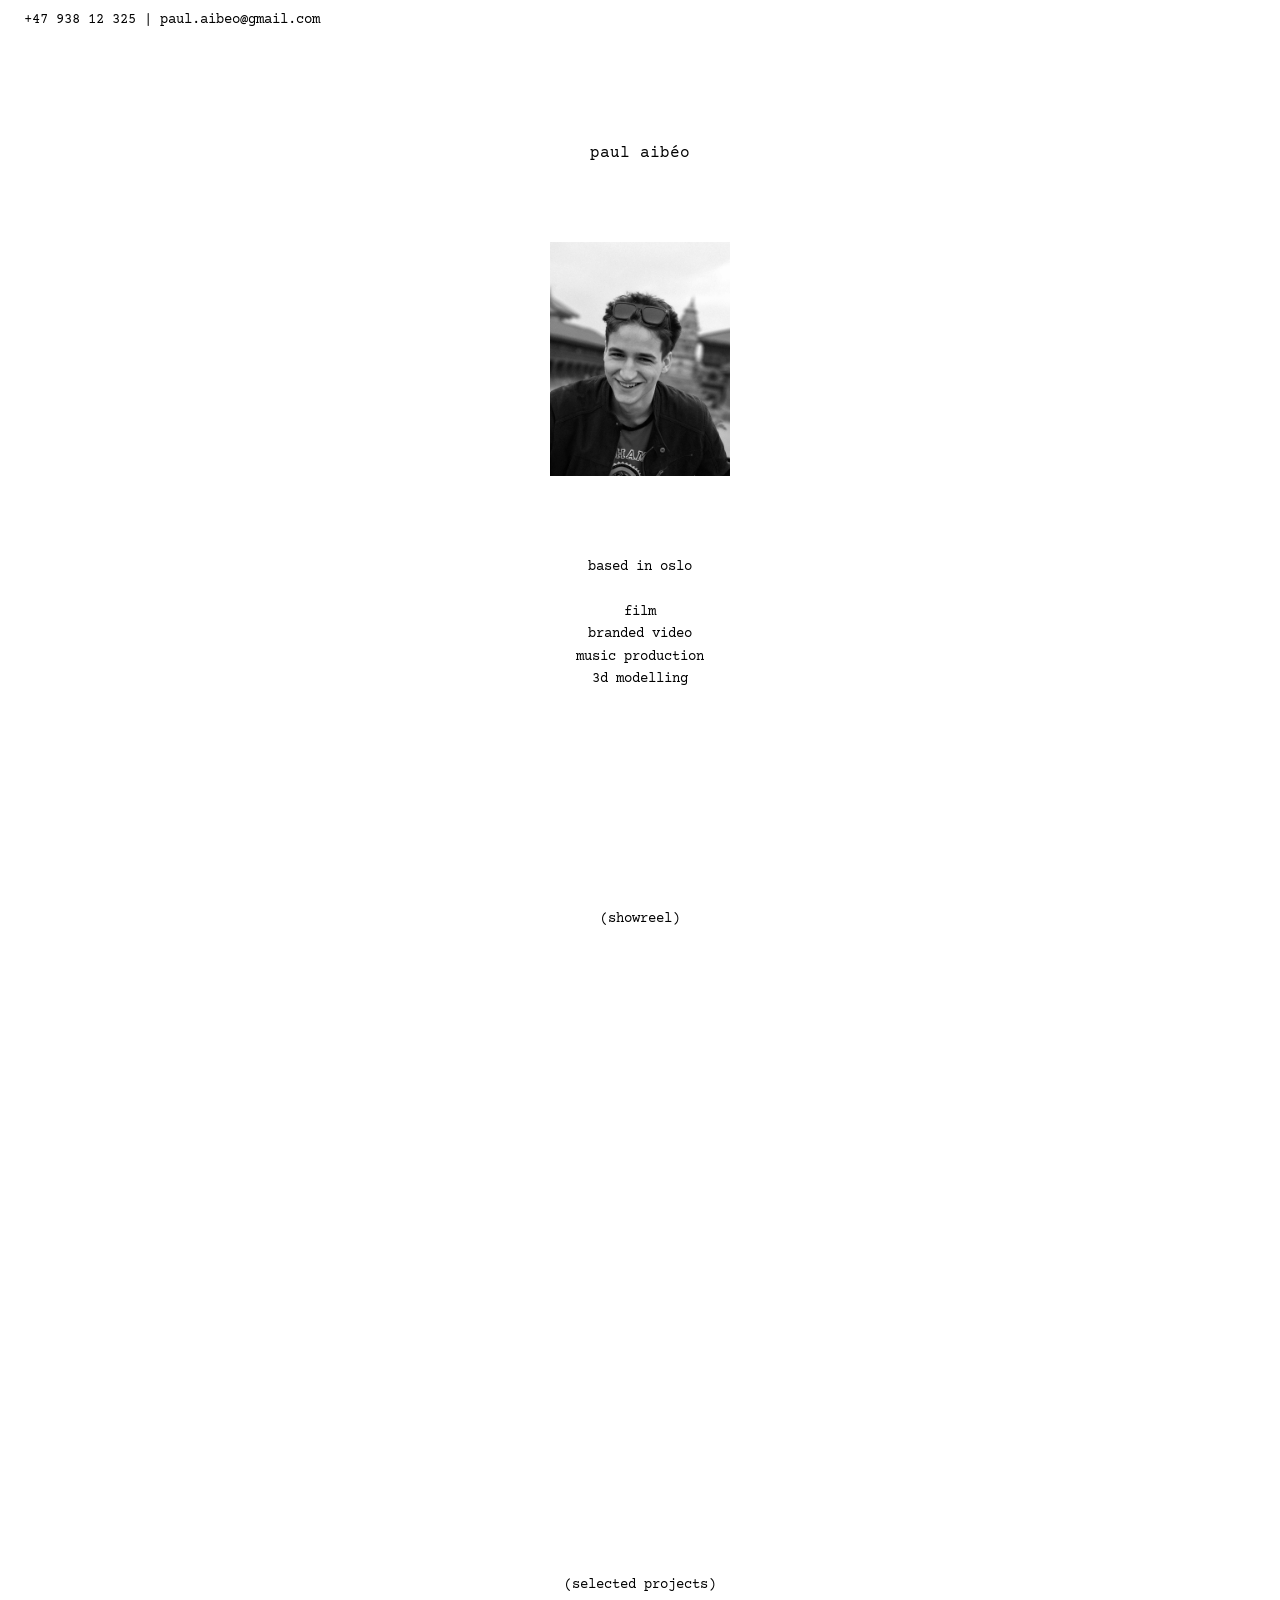
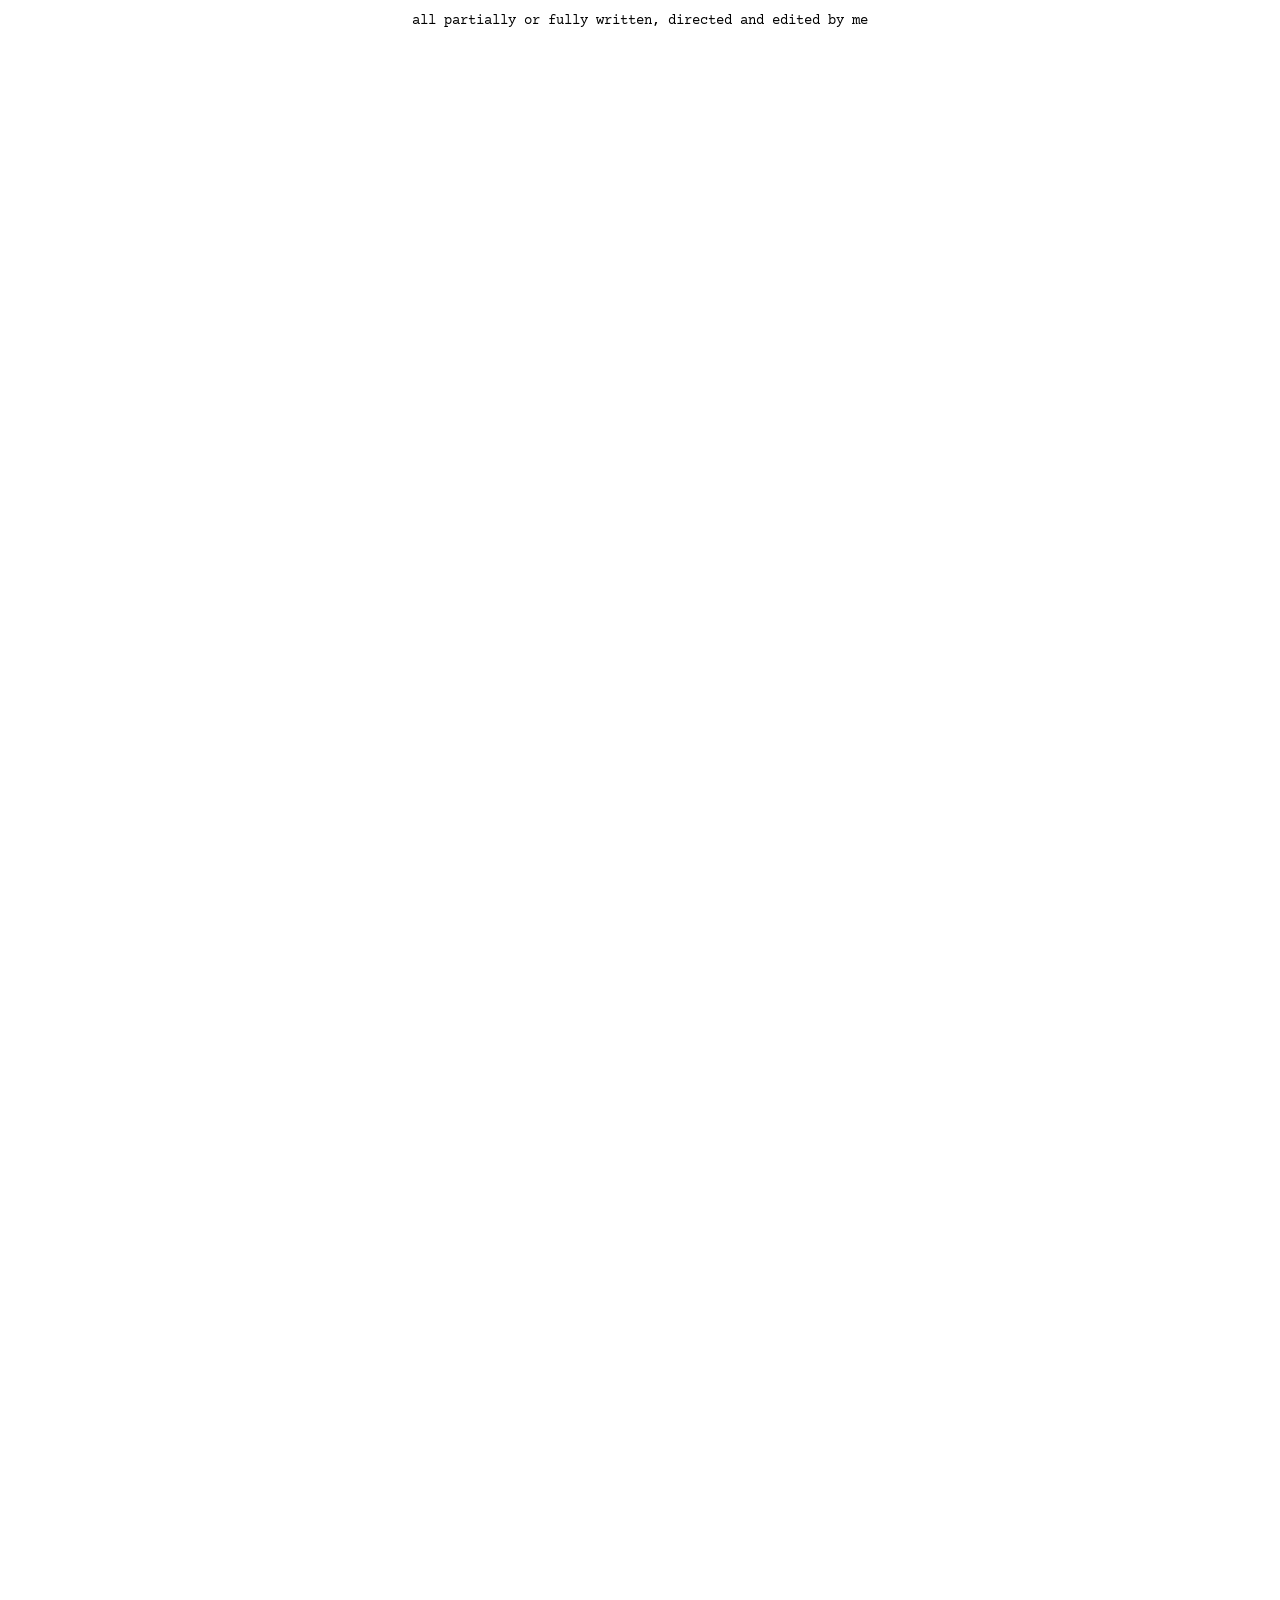
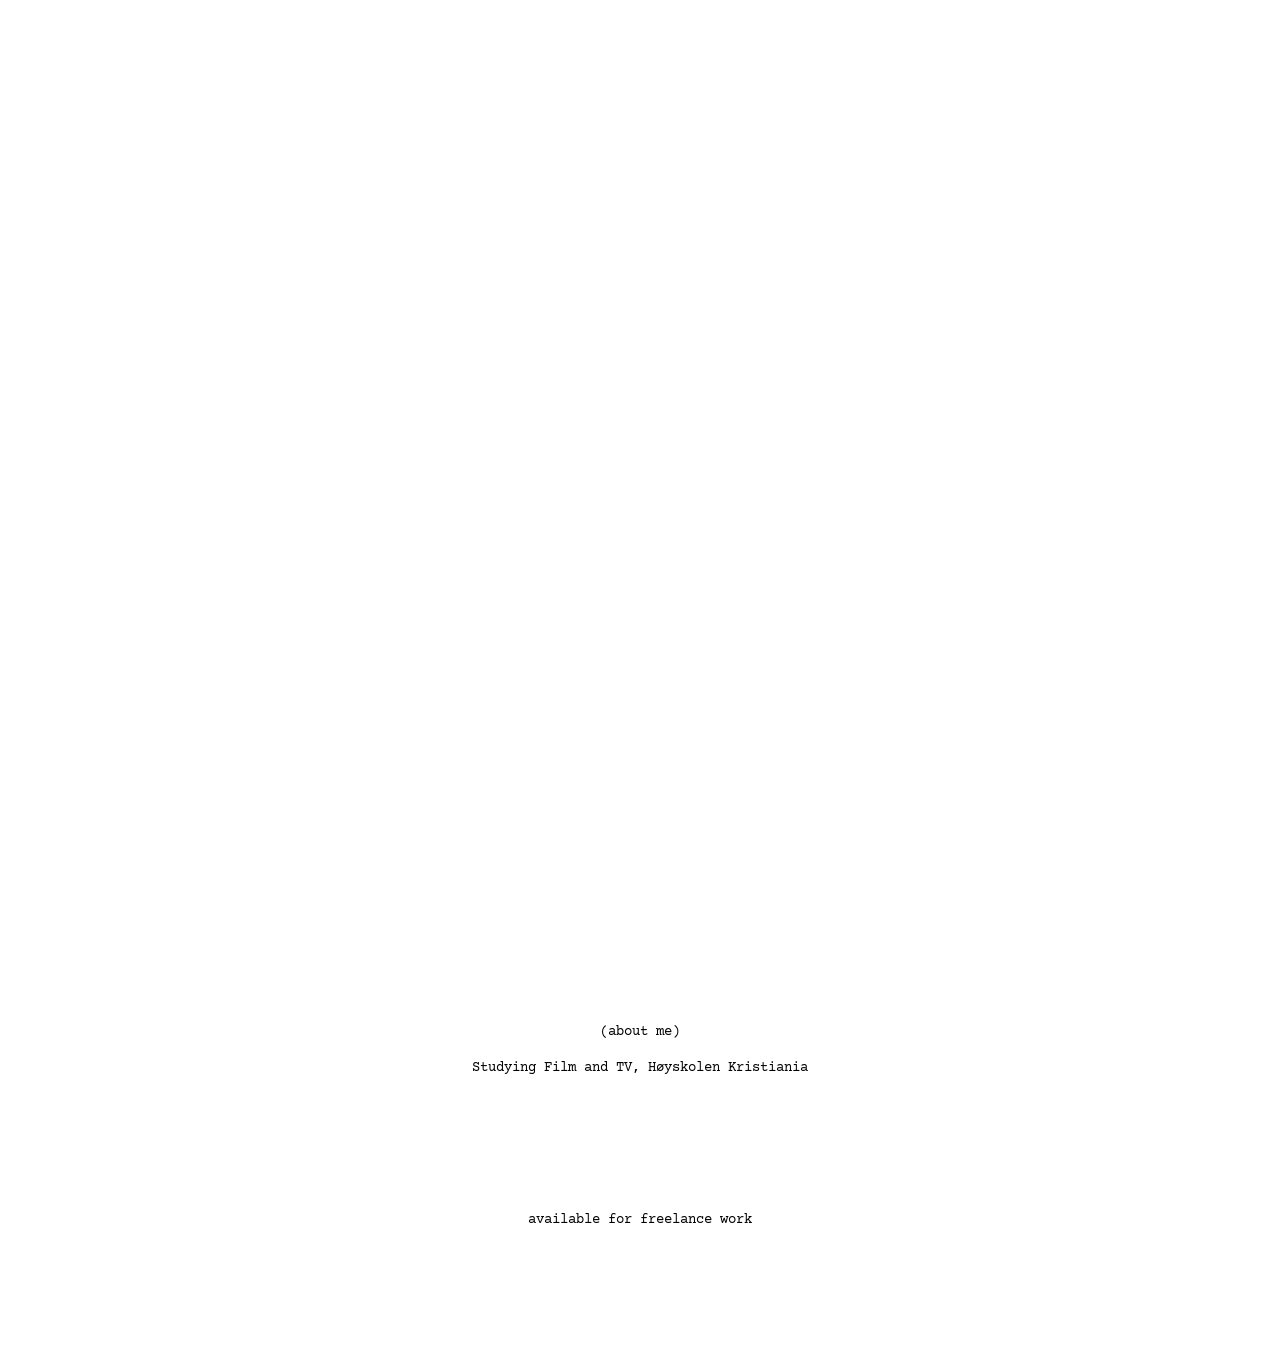
==== index.html @ a732b8fb "work pls" ====
<!DOCTYPE html>
<html lang="en">
<head>

  <meta charset="UTF-8" />
  <meta name="viewport" content="width=device-width, initial-scale=1.0" />

  <title>paul aibéo</title>

  <!-- FAVICONS -->

  <link rel="icon" type="image/png" href="assets/icon/favicon-96x96.png" sizes="96x96" />
  <link rel="icon" type="image/svg+xml" href="assets/icon/favicon.svg" />
  <link rel="shortcut icon" href="assets/icon/favicon.ico" />
  <link rel="apple-touch-icon" sizes="180x180" href="assets/icon/apple-touch-icon.png" />
  <link rel="manifest" href="assets/icon/site.webmanifest" />

  <!-- FONT -->

  <link rel="preconnect" href="https://fonts.googleapis.com">
  <link rel="preconnect" href="https://fonts.gstatic.com" crossorigin>

  <link
    href="https://fonts.googleapis.com/css2?family=Courier+Prime:wght@400;700&display=swap"
    rel="stylesheet"
  >

  <!-- CSS -->

  <link rel="stylesheet" href="style.css" />

</head>

<body>

  <!-- TOP BAR -->

  <header class="top-bar">
    <div class="contact">
      +47 938 12 325 | paul.aibeo@gmail.com
    </div>
  </header>

  <main>

    <!-- INTRO -->

    <section class="intro">

      <p class="name">paul aibéo</p>

      <img
        class="portrait"
        src="./assets/portrait.jpg"
        alt="Portrait of Paul Aibeo"
      >

      <p class="description">
        based in oslo
        <br><br>
        film
        <br>
        branded video
        <br>
        music production
        <br>
        3d modelling
      </p>

    </section>

    <!-- SHOWREEL -->

    <section class="showreel reveal">

      <p class="section-label">(showreel)</p>

      <div
        class="project reveal"
        data-youtube-id="ly36kn0ug4k"
      >
        <video
          class="preview"
          muted
          loop
          playsinline
          autoplay
          preload="metadata"
        >
          <source
            src="./assets/previews/fixed-showreel-preview.mp4"
            type="video/mp4"
          >
        </video>
      </div>

    </section>

    <!-- PROJECTS -->

    <section class="projects reveal">

      <p class="section-label">(selected projects)</p>

      <p class="section-sub">
        all partially or fully written, directed and edited by me
      </p>

      <!-- PROJECT 1 -->

      <div
        class="project vertical reveal"
        data-youtube-id="lMwBCl3zhaA"
      >
        <video
          class="preview"
          muted
          loop
          playsinline
          autoplay
          preload="metadata"
        >
          <source
            src="./assets/previews/fixed-zenit-preview.mp4"
            type="video/mp4"
          >
        </video>
      </div>

      <!-- PROJECT 2 -->

      <div
        class="project project-16x9 reveal"
        data-youtube-id="xQGN3aLCkiU"
      >
        <video
          class="preview"
          muted
          loop
          playsinline
          autoplay
          preload="metadata"
        >
          <source
            src="./assets/previews/fixed-kjetil-preview.mp4"
            type="video/mp4"
          >
        </video>
      </div>

      <!-- PROJECT 3 -->

      <div
        class="project project-4x3 reveal"
        data-youtube-id="zaK0rC0Y6Hg"
      >
        <video
          class="preview"
          muted
          loop
          playsinline
          autoplay
          preload="metadata"
        >
          <source
            src="./assets/previews/fixed-brakhage-preview.mp4"
            type="video/mp4"
          >
        </video>
      </div>

      <!-- PROJECT 4 -->

      <div
        class="project project-16x9 reveal"
        data-youtube-id="iNcObW4V3NY"
      >
        <video
          class="preview"
          muted
          loop
          playsinline
          autoplay
          preload="metadata"
        >
          <source
            src="./assets/previews/fixed-musical-preview.mp4"
            type="video/mp4"
          >
        </video>
      </div>

      <!-- PROJECT 5 -->

      <div
        class="project project-4x3 reveal"
        data-youtube-id="LJxk9m4B0i8"
      >
        <video
          class="preview"
          muted
          loop
          playsinline
          autoplay
          preload="metadata"
        >
          <source
            src="./assets/previews/fixed-usa-preview.mp4"
            type="video/mp4"
          >
        </video>
      </div>

      <!-- PROJECT 6 -->

      <div
        class="project project-16x9 reveal"
        data-youtube-id="GTPpgZ4Pwic"
      >
        <video
          class="preview"
          muted
          loop
          playsinline
          autoplay
          preload="metadata"
        >
          <source
            src="./assets/previews/fixed-ikkedra-preview.mp4"
            type="video/mp4"
          >
        </video>
      </div>

    </section>

    <!-- ABOUT -->

    <section class="about-me reveal">

      <p class="section-label">(about me)</p>

      <p class="about-text">
        Studying Film and TV, Høyskolen Kristiania
        <br><br>
      </p>

    </section>

    <p class="freelance reveal">
      available for freelance work
    </p>

  </main>

  <!-- MODAL -->

  <div id="video-modal"></div>

  <script src="script.js"></script>

</body>
</html>
---- style.css ----
* {
  box-sizing: border-box;
}

body {
  margin: 0;
  background: white;
  color: black;
  font-family: "Courier Prime", monospace;
}

/* TOP BAR */

.top-bar {
  position: fixed;
  top: 0;
  width: 100%;
  padding: 12px 24px;
  background: white;
  z-index: 100;
  font-size: 14px;
}

/* MAIN */

main {
  max-width: 900px;
  margin: 0 auto;
  padding-top: 10%;
  text-align: center;
}

/* INTRO */

.intro {
  margin-bottom: 220px;
}

.name {
  font-size: 16px;
  margin-bottom: 80px;
}

.portrait {
  width: 180px;
  display: block;
  margin: 0 auto 80px;
}

.description {
  font-size: 14px;
  line-height: 1.6;
}

/* TEXT */

.section-label,
.section-sub,
.about-text,
.freelance {
  font-size: 14px;
}

.section-label {
  margin-bottom: 20px;
  margin-top: 20%;
}

.section-sub {
  margin-bottom: 120px;
  
}

.about-me {
  margin-top: 120px;
}

.freelance {
  margin: 120px 0;
}

/* PROJECTS */

.project {
  width: 100%;
  margin: 0 auto 12px;
  overflow: hidden;
  cursor: pointer;
}

.project video {
  width: 100%;
  height: 100%;
  object-fit: cover;
  display: block;
}

/* RATIOS */

.vertical {
  width: 280px;
  aspect-ratio: 9 / 16;
}

.project-16x9 {
  width: 70%;
  aspect-ratio: 16 / 9;
}

.project-4x3 {
  width: 50%;
  aspect-ratio: 4 / 3;
}

/* HOVER */

.preview {
  transition: opacity 0.3s ease;
}

@media (hover: hover) {
  .project:hover .preview {
    opacity: 0.85;
  }
}

/* MODAL */

#video-modal {
  position: fixed;
  inset: 0;
  background: rgba(255,255,255,0.96);
  display: none;
  align-items: center;
  justify-content: center;
  z-index: 999;
}

#video-modal.active {
  display: flex;
}

#video-modal iframe {
  width: 85%;
  aspect-ratio: 16 / 9;
  border: none;
}

/* REVEAL */

.reveal {
  opacity: 0;
  transform: translateY(24px);
  transition:
    opacity 0.8s ease,
    transform 0.8s ease;
}

.reveal.reveal-active {
  opacity: 1;
  transform: translateY(0);
}

/* MOBILE */

@media (max-width: 768px) {

  main {
    padding-top: 100px;
  }

  .intro {
    margin-bottom: 120px;
  }

  .vertical {
    width: 60%;
  }

  .project-16x9 {
    width: 100%;
  }

  .project-4x3 {
    width: 65%;
  }

  #video-modal iframe {
    width: 95%;
  }
}
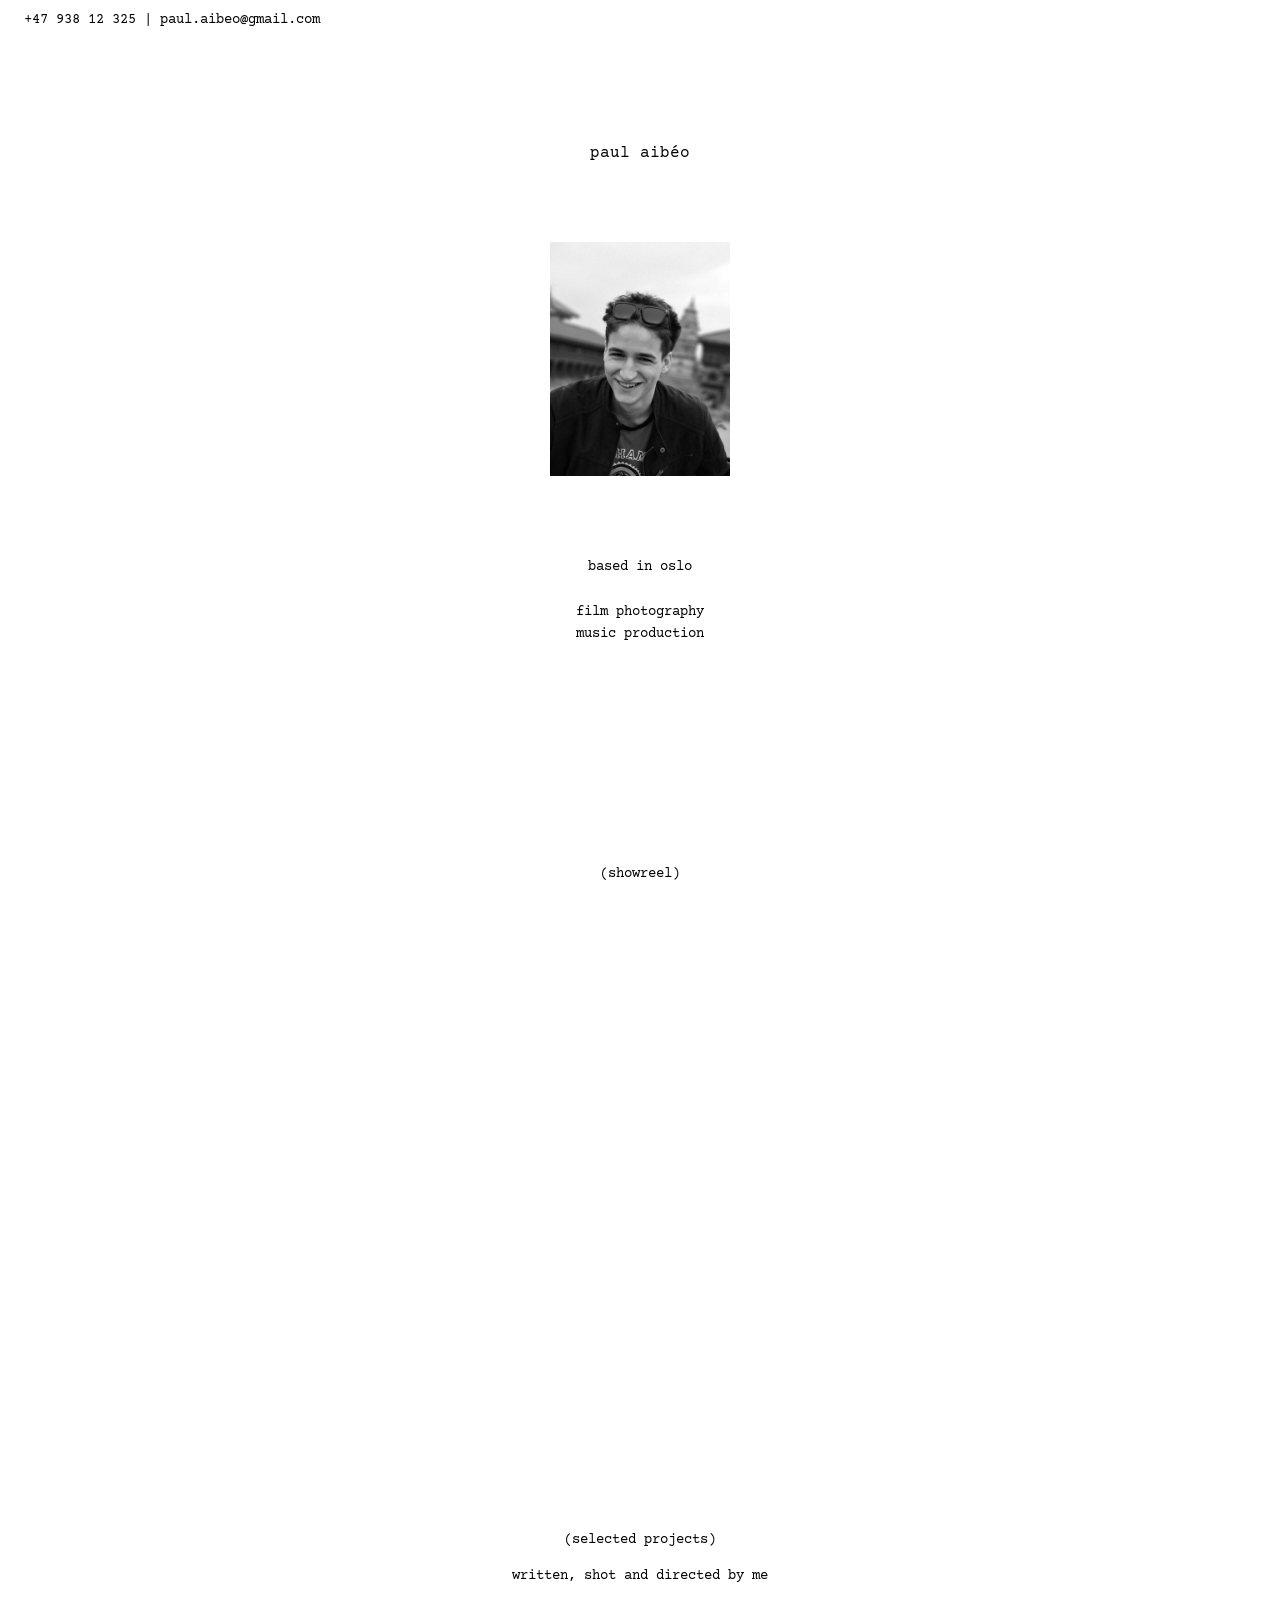
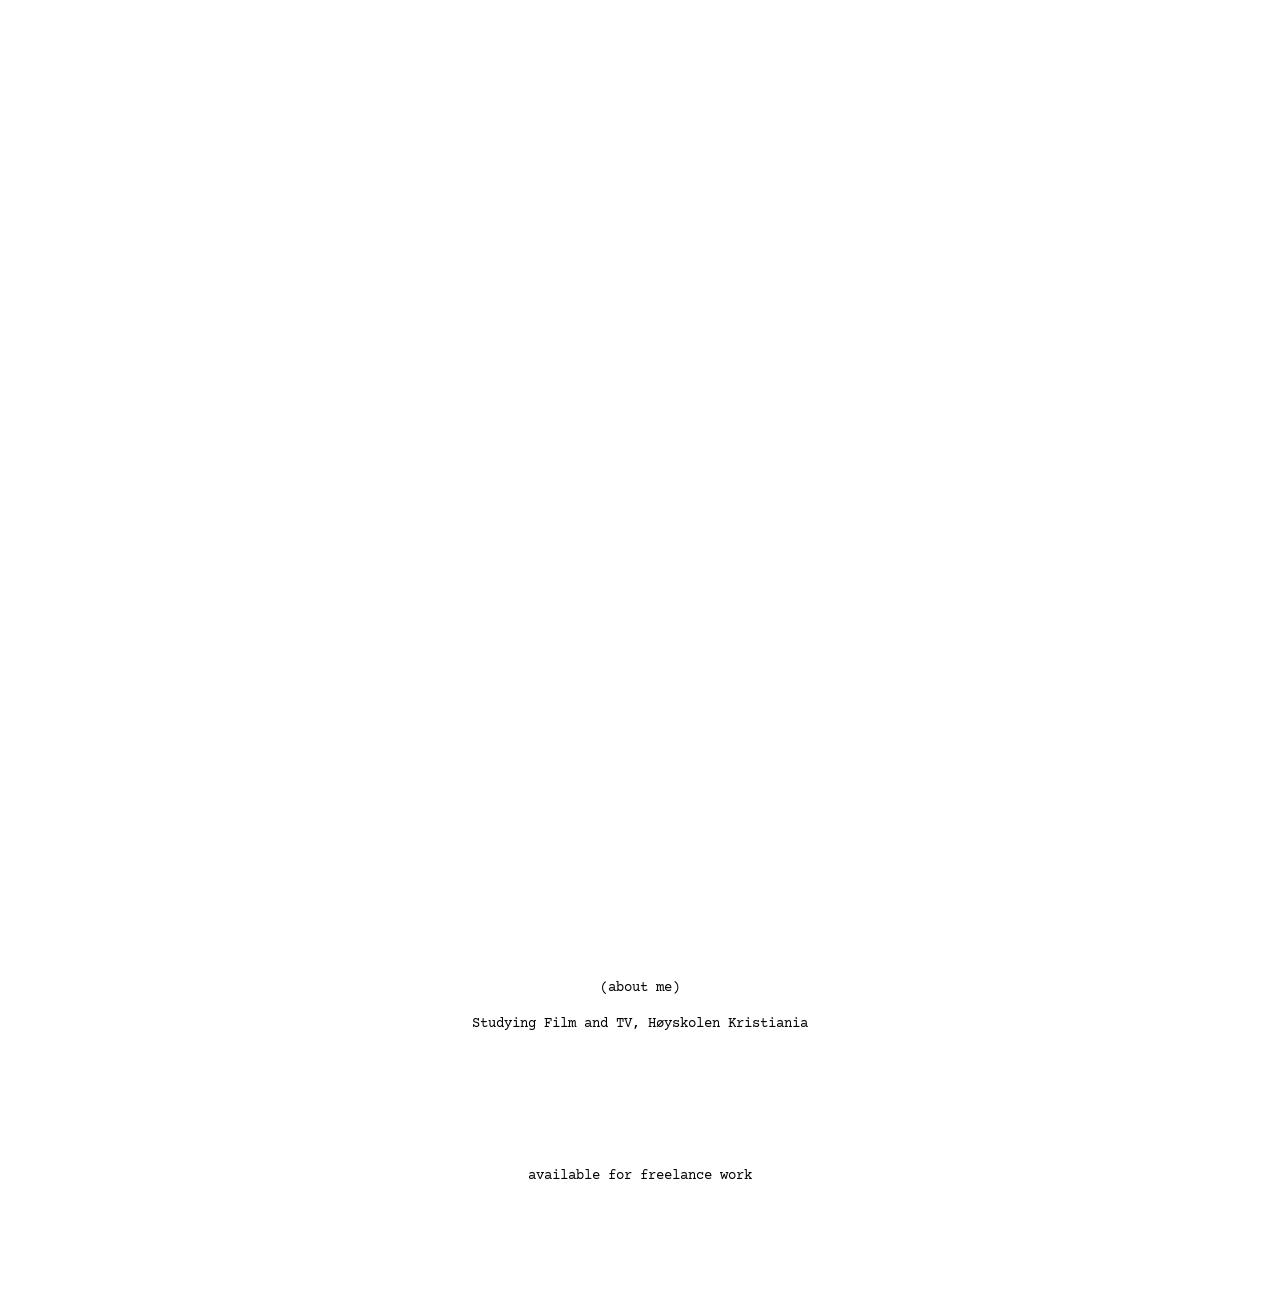
==== commit e0a8f2a3: "Update index.html" ====
--- a/index.html
+++ b/index.html
@@ -27,7 +27,7 @@
 
   <!-- CSS -->
 
-  <link rel="stylesheet" href="style.css" />
+  <link rel="stylesheet" href="style2.css" />
 
 </head>
 
@@ -41,6 +41,7 @@
     </div>
   </header>
 
+
   <main>
 
     <!-- INTRO -->
@@ -58,13 +59,9 @@
       <p class="description">
         based in oslo
         <br><br>
-        film
-        <br>
-        branded video
+        film photography
         <br>
         music production
-        <br>
-        3d modelling
       </p>
 
     </section>
@@ -77,7 +74,7 @@
 
       <div
         class="project reveal"
-        data-youtube-id="ly36kn0ug4k"
+        data-youtube-id="T4gyGeVFTtg"
       >
         <video
           class="preview"
@@ -103,7 +100,7 @@
       <p class="section-label">(selected projects)</p>
 
       <p class="section-sub">
-        all partially or fully written, directed and edited by me
+        written, shot and directed by me
       </p>
 
       <!-- PROJECT 1 -->
@@ -257,7 +254,7 @@
 
   <div id="video-modal"></div>
 
-  <script src="script.js"></script>
+  <script src="script2.js"></script>
 
 </body>
 </html>
--- a/style2.css
+++ b/style2.css
@@ -0,0 +1,192 @@
+* {
+  box-sizing: border-box;
+}
+
+body {
+  margin: 0;
+  background: white;
+  color: black;
+  font-family: "Courier Prime", monospace;
+}
+
+/* TOP BAR */
+
+.top-bar {
+  position: fixed;
+  top: 0;
+  width: 100%;
+  padding: 12px 24px;
+  background: white;
+  z-index: 100;
+  font-size: 14px;
+}
+
+/* MAIN */
+
+main {
+  max-width: 900px;
+  margin: 0 auto;
+  padding-top: 10%;
+  text-align: center;
+}
+
+/* INTRO */
+
+.intro {
+  margin-bottom: 220px;
+}
+
+.name {
+  font-size: 16px;
+  margin-bottom: 80px;
+}
+
+.portrait {
+  width: 180px;
+  display: block;
+  margin: 0 auto 80px;
+}
+
+.description {
+  font-size: 14px;
+  line-height: 1.6;
+}
+
+/* TEXT */
+
+.section-label,
+.section-sub,
+.about-text,
+.freelance {
+  font-size: 14px;
+}
+
+.section-label {
+  margin-bottom: 20px;
+  margin-top: 20%;
+}
+
+.section-sub {
+  margin-bottom: 120px;
+  
+}
+
+.about-me {
+  margin-top: 120px;
+}
+
+.freelance {
+  margin: 120px 0;
+}
+
+/* PROJECTS */
+
+.project {
+  width: 100%;
+  margin: 0 auto 12px;
+  overflow: hidden;
+  cursor: pointer;
+}
+
+.project video {
+  width: 100%;
+  height: 100%;
+  object-fit: cover;
+  display: block;
+}
+
+/* RATIOS */
+
+.vertical {
+  width: 280px;
+  aspect-ratio: 9 / 16;
+}
+
+.project-16x9 {
+  width: 70%;
+  aspect-ratio: 16 / 9;
+}
+
+.project-4x3 {
+  width: 50%;
+  aspect-ratio: 4 / 3;
+}
+
+/* HOVER */
+
+.preview {
+  transition: opacity 0.3s ease;
+}
+
+@media (hover: hover) {
+  .project:hover .preview {
+    opacity: 0.85;
+  }
+}
+
+/* MODAL */
+
+#video-modal {
+  position: fixed;
+  inset: 0;
+  background: rgba(255,255,255,0.96);
+  display: none;
+  align-items: center;
+  justify-content: center;
+  z-index: 999;
+}
+
+#video-modal.active {
+  display: flex;
+}
+
+#video-modal iframe {
+  width: 85%;
+  aspect-ratio: 16 / 9;
+  border: none;
+}
+
+/* REVEAL */
+
+.reveal {
+  opacity: 0;
+  transform: translateY(24px);
+  transition:
+    opacity 0.8s ease,
+    transform 0.8s ease;
+}
+
+.reveal.reveal-active {
+  opacity: 1;
+  transform: translateY(0);
+}
+
+/* MOBILE */
+
+@media (max-width: 768px) {
+
+  main {
+    padding-top: 100px;
+    padding: 20px;
+  }
+
+  .intro {
+    margin-bottom: 120px;
+  }
+
+  .vertical {
+    width: 60%;
+  }
+
+  .project-16x9 {
+    width: 100%;
+  }
+
+  .project-4x3 {
+    width: 65%;
+  }
+
+  #video-modal iframe {
+    width: 95%;
+  }
+}
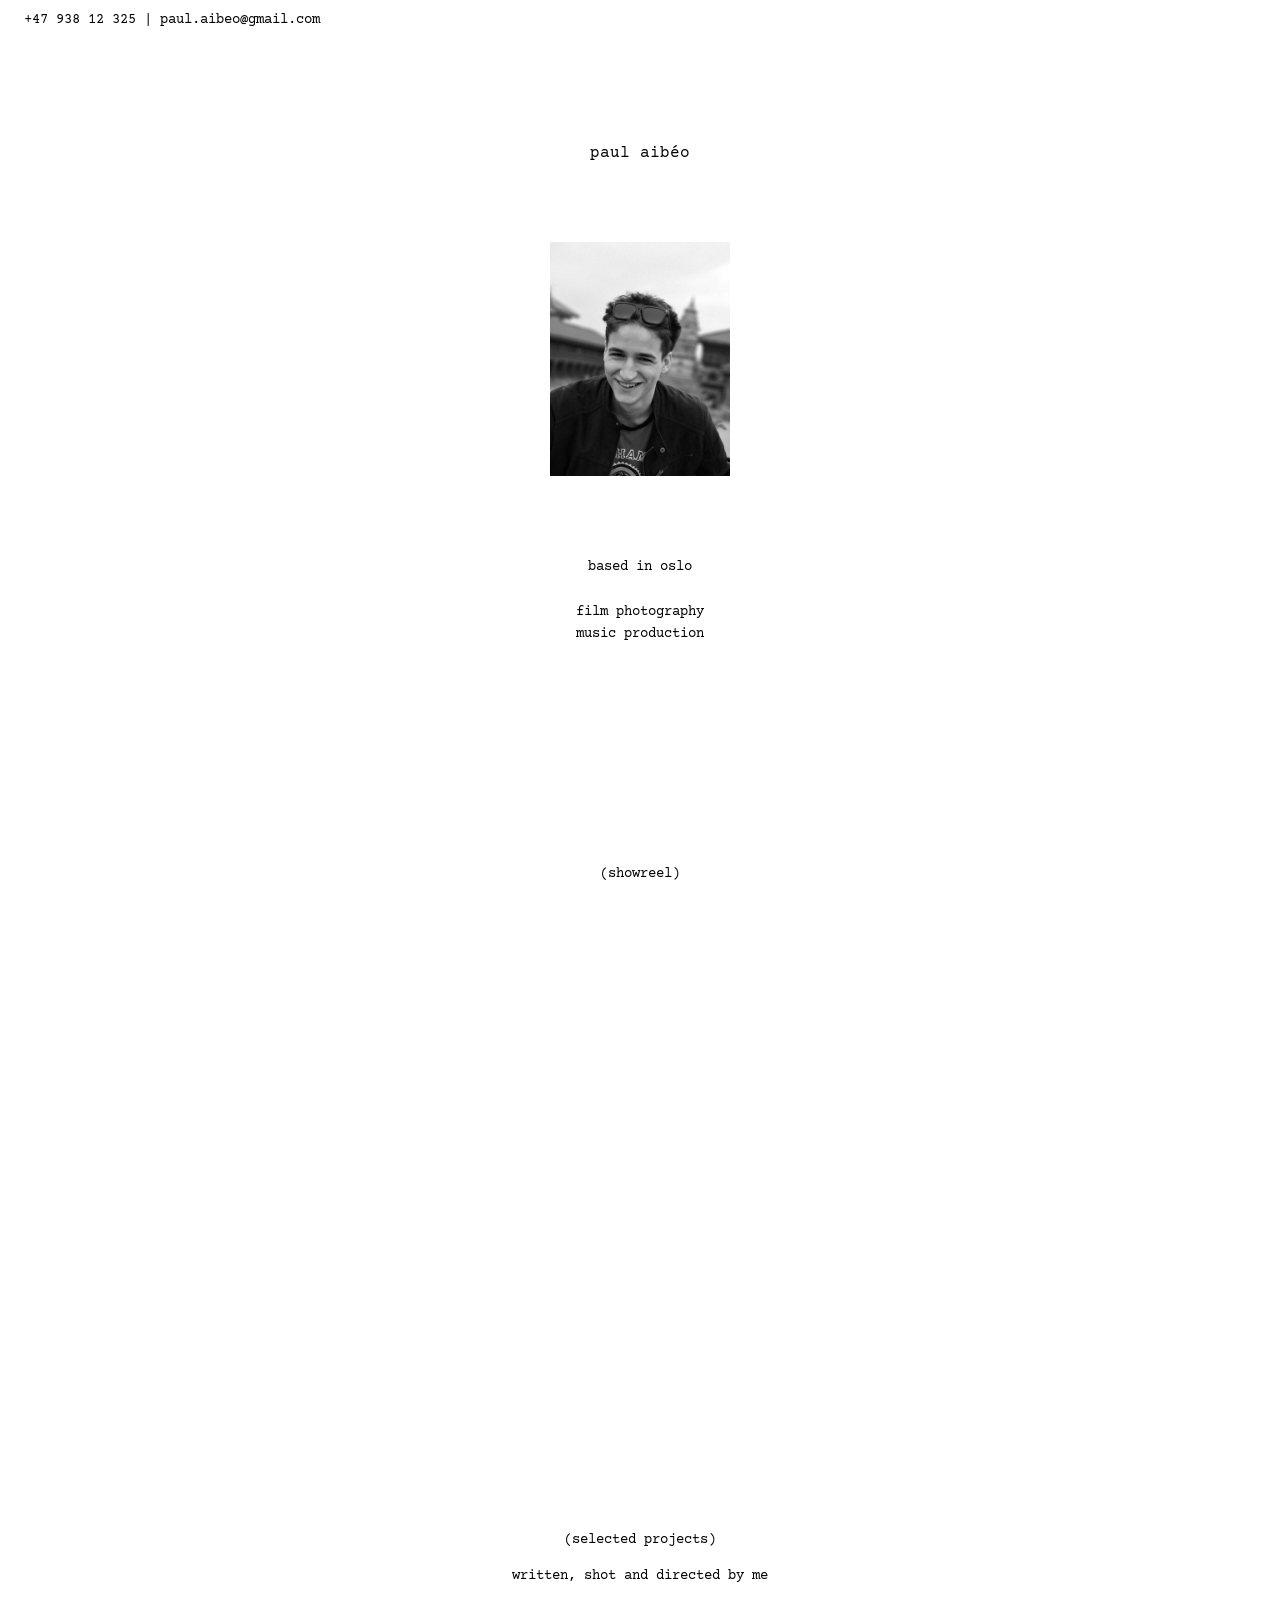
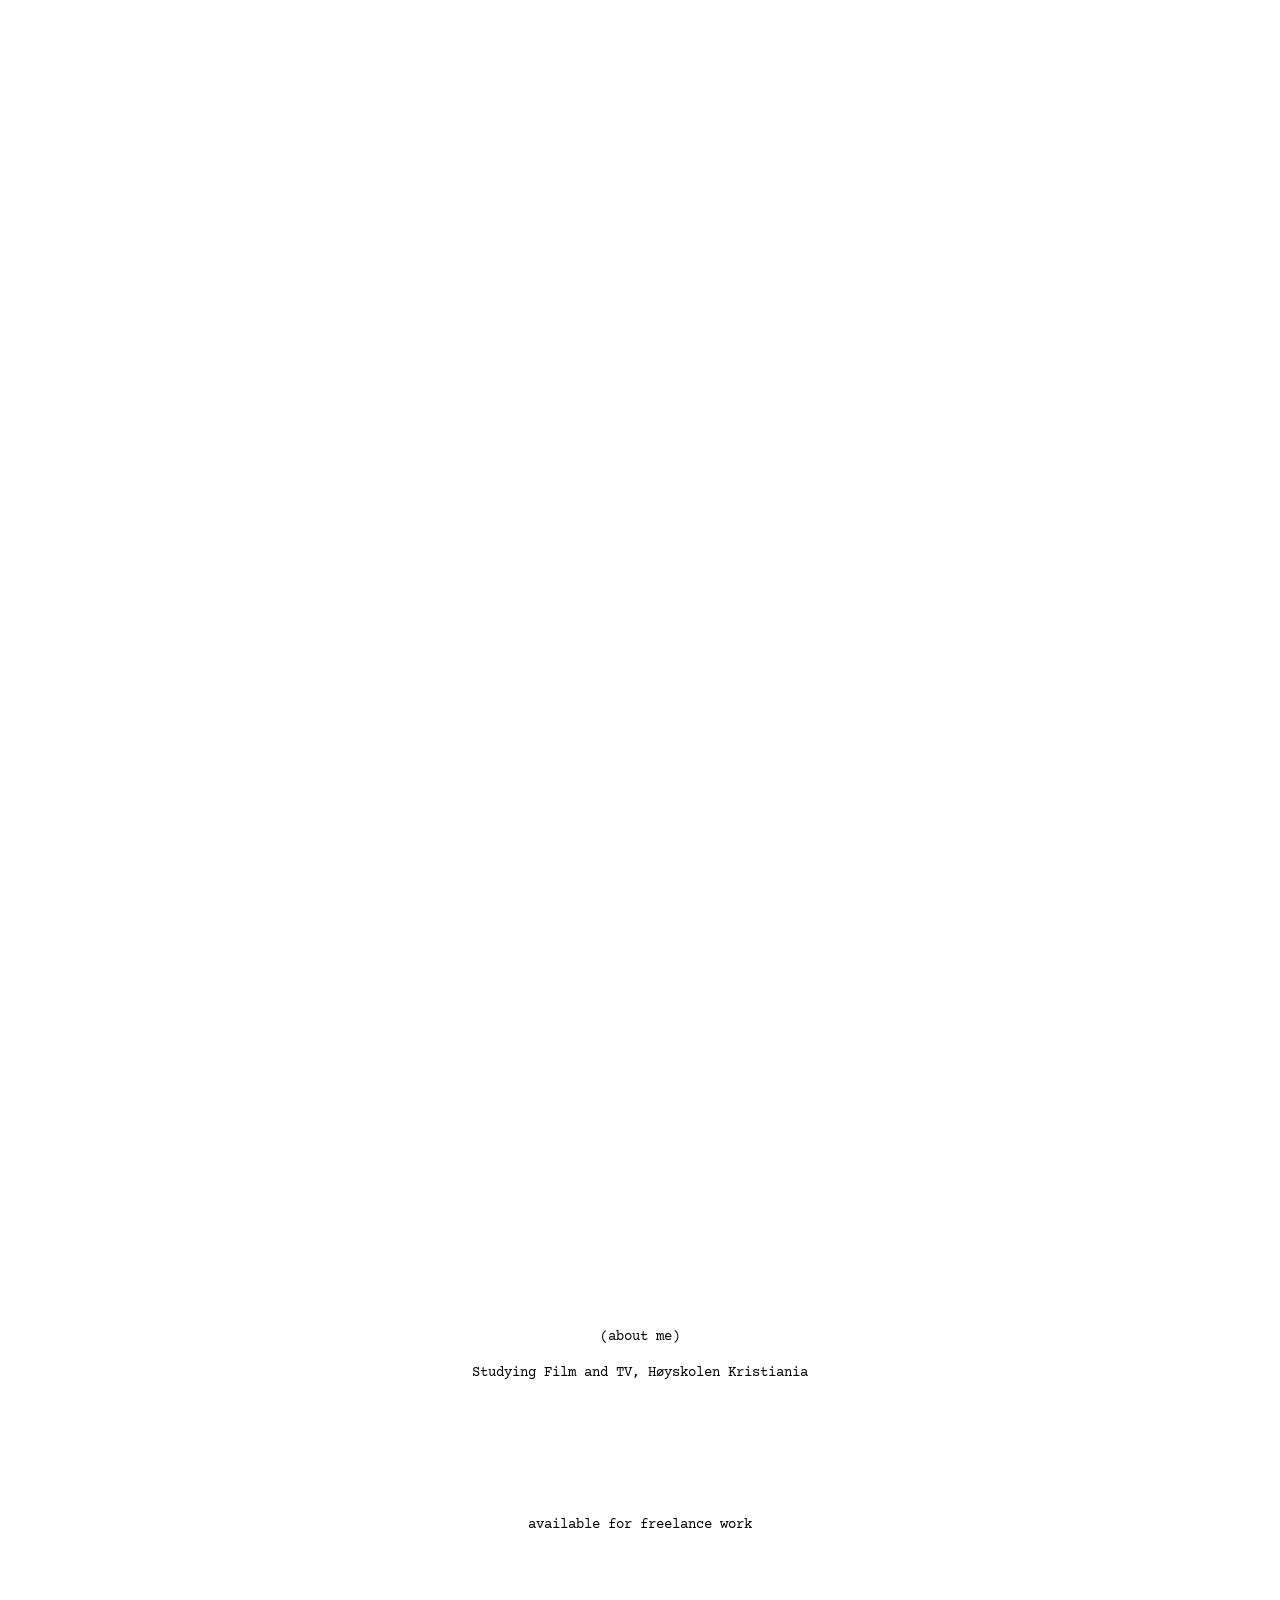
==== commit 5fad8d9a: "rentalover" ====
--- a/index.html
+++ b/index.html
@@ -124,6 +124,27 @@
         </video>
       </div>
 
+      <!-- RENTALOVER -->
+
+      <div
+        class="project project-4x3 reveal"
+        data-youtube-id="bu-RswdTFQE"
+      >
+        <video
+          class="preview"
+          muted
+          loop
+          playsinline
+          autoplay
+          preload="metadata"
+        >
+          <source
+            src="./assets/previews/rentalover-preview.mp4"
+            type="video/mp4"
+          >
+        </video>
+      </div>
+
       <!-- PROJECT 2 -->
 
       <div
